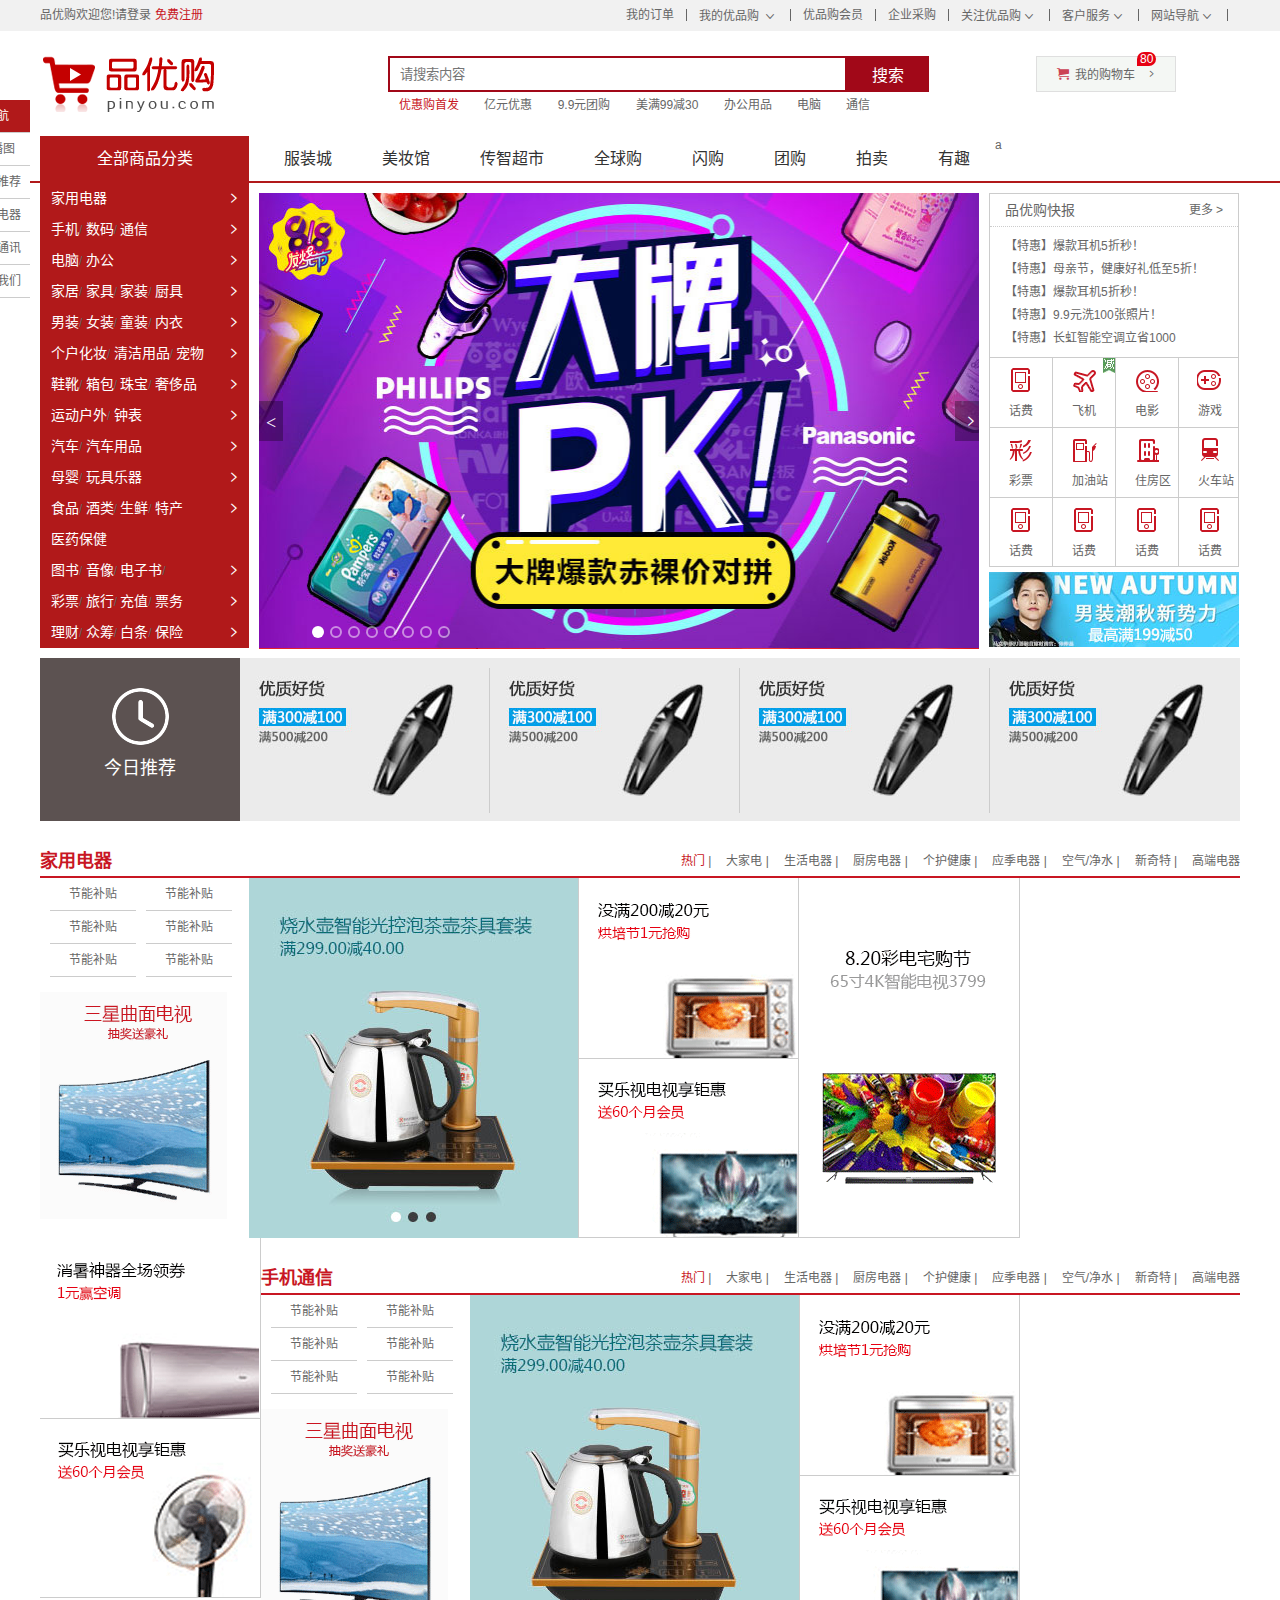
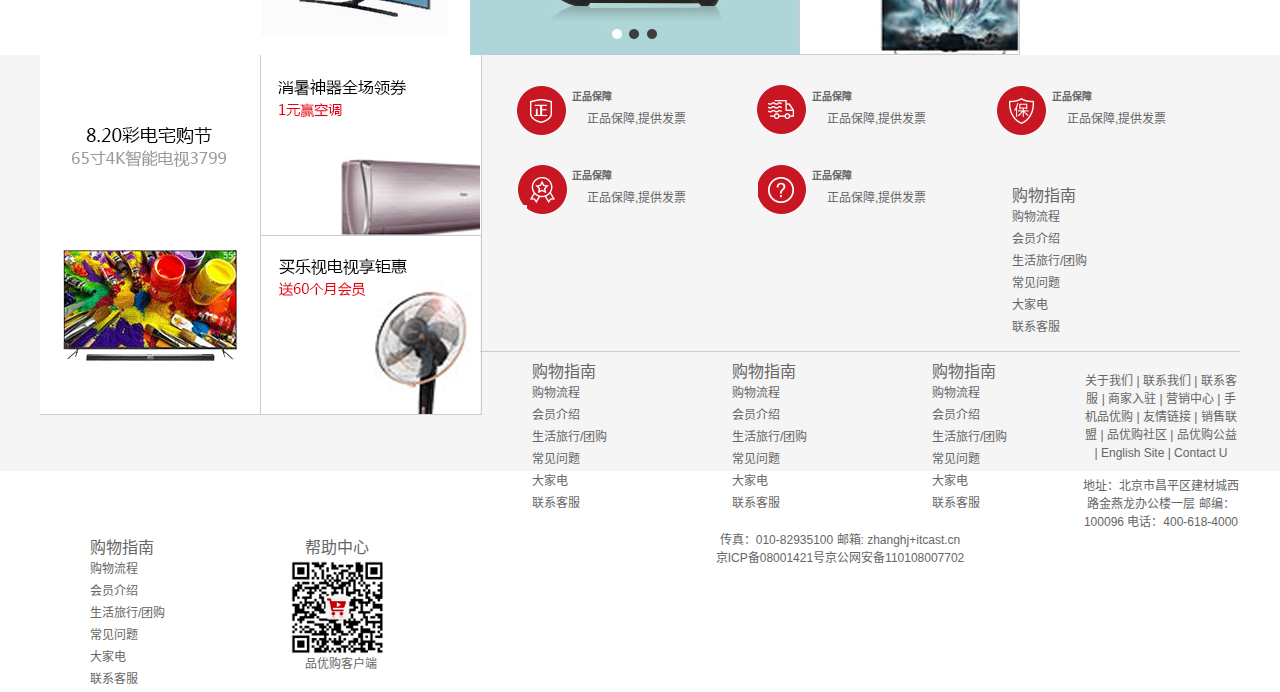
==== youpingou_project/index.html @ c3503786 "first commit" ====
<!DOCTYPE html>
<html lang="zh-CN">
<head>
    <meta charset="UTF-8">
    <title>品优购-综合网购首选-正品低价、品质保障、配送及时、轻松购物!</title>
    <!--网站说明-->
    <meta name="description" content="品优购JD.COM-专业的综合网上购物商城,销售家电、数码通讯、电脑、家居百货、服装服饰、母婴、图书、食品等数万个品牌优质商品.便捷、诚信的服务，为您提供愉悦的网上购物体验!" />
   <!--关键字-->
    <meta name="Keywords" content="网上购物,网上商城,手机,笔记本,电脑,MP3,CD,VCD,DV,相机,数码,配件,手表,存储卡,品优购" />
    <!--引入网页图标-->
    <link rel="shortcut icon" href="favicon.ico" type="image/x-icon">
    <!--初始化文件-->
    <link rel="stylesheet" href="css/base.css">
    <!--公共文件-->
    <link rel="stylesheet" href="css/common.css">
    <!--引入indexcss-->
    <link rel="stylesheet" href="css/index.css">
    <script type="text/javascript" src="http://libs.baidu.com/jquery/2.0.0/jquery.js"></script>
    <script type="text/javascript" src="js/index_lunbo.js"></script>

</head>
<body>
        <!--顶部快捷导航start-->
        <div class="shortcut">
            <div class="w">
                <div class="fl">
                    <ul>
                        <li>品优购欢迎您!   </li>
                        <li><a href="#">请登录</a>
                            <a href="注册.html" class="style-red">免费注册</a>
                        </li>
                    </ul>
                </div>
                <div class="fr">
                    <ul>
                        <li><a href="#">我的订单</a></li>
                        <li class="spacer"></li>
                        <li><a href="#">我的优品购</a>
                            <i class="icomoon"></i></li>
                        <li class="spacer"></li>
                        <li><a href="#">优品购会员</a></li>
                        <li class="spacer"></li>
                        <li><a href="#">企业采购</a></li>
                        <li class="spacer"></li>
                        <li><a href="#">关注优品购</a><i class="icomoon"></i></li>
                        <li class="spacer"></li>
                        <li><a href="#">客户服务</a><i class="icomoon"></i></li>
                        <li class="spacer"></li>
                        <li><a href="#">网站导航</a><i class="icomoon"></i></li>
                        <li class="spacer"></li>
                    </ul></div>
            </div>
        </div>
        <!--顶部快捷导航End-->
        <!--header    start-->
       <div class="header w">
           <!--logo-->
           <div class="logo">
               <h1>
                   <a href="index.html" title="品优购">品优购</a>
               </h1>
           </div>
           <!--search-->
           <div class="search">
               <input type="text" class="text"  placeholder="请搜索内容">
                <button class="btn">搜索</button>
           </div>
           <!--热词-->
           <div class="hotwords">
               <a href="#" class="style-red">优惠购首发</a>
               <a href="#">亿元优惠</a>
               <a href="#">9.9元团购</a>
               <a href="#">美满99减30</a>
               <a href="#">办公用品</a>
               <a href="#">电脑</a>
               <a href="#">通信</a>
           </div>
           <!--购物车模块-->
           <div class="shopcar">
               <i class="car"> </i>我的购物车 <i class="arrow">  </i>
               <i class="count">80</i>

           </div>
       </div>
        <!--header    end-->
        <!--nav  start-->
        <div class="nav">
            <div class="w">
               <div class="dorpdown fl">
                   <div class="dt">全部商品分类</div>
                   <div class="dd" style="display: block;">
                       <ul>
                           <li class="mebu_item">
                               <a href="#">家用电器</a>
                               <i></i>
                           </li>
                           <li class="mebu_item">
                               <a href="list.html">手机</a>/
                               <a href="#">数码</a>/
                               <a href="#">通信</a>
                               <i></i>
                           </li>
                           <li class="mebu_item">
                               <a href="#">电脑</a>/
                               <a href="#">办公</a>
                               <i></i>
                           </li>
                           <li class="mebu_item">
                               <a href="#">家居</a>/
                               <a href="#">家具</a>/
                               <a href="#">家装</a>/
                               <a href="#">厨具</a>
                               <i></i>
                           </li>
                           <li class="mebu_item">
                               <a href="#">男装</a>/
                               <a href="#">女装</a>/
                               <a href="#">童装</a>/
                               <a href="#">内衣</a>
                               <i></i>
                           </li>
                           <li class="mebu_item">
                               <a href="#">个户化妆</a>/
                               <a href="#">清洁用品</a>/
                               <a href="#">宠物</a>
                               <i></i>
                           </li>
                           <li class="mebu_item">
                               <a href="#">鞋靴</a>/
                               <a href="#">箱包</a>/
                               <a href="#">珠宝</a>/
                               <a href="#">奢侈品</a>
                               <i></i>
                           </li>
                           <li class="mebu_item">
                               <a href="#">运动户外</a>/
                               <a href="#">钟表</a>
                               <i></i>
                           </li>
                           <li class="mebu_item">
                               <a href="#">汽车</a>/
                               <a href="#">汽车用品</a>
                               <i></i>
                           </li>
                           <li class="mebu_item">
                               <a href="#">母婴</a>/
                               <a href="#">玩具乐器</a>
                               <i></i>
                           </li>
                           <li class="mebu_item">
                               <a href="#">食品</a>/
                               <a href="#">酒类</a>/
                               <a href="#">生鲜</a>/
                               <a href="#">特产</a>
                               <i></i>
                           </li>
                           <li class="mebu_item">
                               <a href="#">医药保健</a>
                           </li>
                           <li class="mebu_item">
                               <a href="#">图书</a>/
                               <a href="#">音像</a>/
                               <a href="#">电子书</a>/
                               <a href="#"></a>
                               <i></i>
                           <li class="mebu_item">
                               <a href="#">彩票</a>/
                               <a href="#">旅行</a>/
                               <a href="#">充值</a>/
                               <a href="#">票务</a>
                               <i></i>
                           </li>
                           <li class="mebu_item">
                               <a href="#">理财</a>/
                               <a href="#">众筹</a>/
                               <a href="#">白条</a>/
                               <a href="#">保险</a>
                               <i></i>
                           </li>
                           </li>
                       </ul>
                   </div>
               </div>
                <div class="navitems fl">
                    <ul>
                        <li><a href="#">服装城 </a></li>
                        <li><a href="#">美妆馆 </a></li>
                        <li><a href="#"> 传智超市</a></li>
                        <li><a href="#">全球购 </a></li>
                        <li><a href="#">闪购</a></li>a
                        <li><a href="#"> 团购</a></li>
                        <li><a href="#">拍卖 </a></li>
                        <li><a href="#">有趣</a></li>
                    </ul>
                </div>
            </div>
        </div>
        <!--nav  End-->

        <div class="w">
            <div class="main">
                <div class="focus fl" >
                    <a href="JavaScript:;" class="arrow_l"><</a>
                    <a href="JavaScript:;" class="arrow_f"></a>
                    <ul class="lunbo">
                        <li><a href="#"><img src="upload/focus.jpg" alt=""></a></li>
                        <li><a href="#"><img src="upload/fouse1.jpg" alt=""></a></li>
                        <li><a href="#"><img src="upload/fouse3.jpg" alt=""></a></li>
                        <li><a href="#"><img src="upload/fouse2%20(2).jpg" alt=""></a></li>
                        <li><a href="#"><img src="upload/fouse5.jpg" alt=""></a></li>
                        <li><a href="#"><img src="upload/fouse6.jpg" alt=""></a></li>
                        <li><a href="#"><img src="upload/fo8.jpg" alt=""></a></li>
                        <li><a href="#"><img src="upload/fo9.jpg" alt=""></a></li>
                    </ul>
                    <ol class="circle">
                        <li class="current"></li>
                        <li ></li>
                        <li></li>
                        <li></li>
                        <li></li>
                        <li></li>
                        <li></li>
                        <li></li>
                    </ol>
                </div>
                    <div class="newflash fr">
                    <div class="new">
                        <div class="news_hd">
                            品优购快报
                            <a href="#">更多 &gt</a>
                        </div>
                        <div class="new_bd">
                            <ul>
                                <li><a href="#">【特惠】爆款耳机5折秒！</a></li>
                                <li><a href="#">【特惠】母亲节，健康好礼低至5折！</a></li>
                                <li><a href="#">【特惠】爆款耳机5折秒！</a></li>
                                <li><a href="#">【特惠】9.9元洗100张照片！</a></li>
                                <li><a href="#">【特惠】长虹智能空调立省1000</a></li>
                            </ul>
                        </div>
                    </div>
                    <div class="lifesevise">
                        <ul>
                            <li>
                                <a href="#"><i class="sevise_icon  sevise_icon_huafei"></i><p>话费</p></a>
                            </li>
                            <li>
                                <a href="#"><i class="sevise_icon  sevise_icon_feiji"></i><p>飞机</p></a><span class="host"></span>
                            </li>
                            <li>
                                <a href="#"><i class="sevise_icon  sevise_icon_dianying"></i><p>电影</p></a>
                            </li>
                            <li>
                                <a href="#"><i class="sevise_icon  sevise_icon_youxi"></i><p>游戏</p></a>
                            </li>
                            <li>
                                <a href="#"><i class="sevise_icon  sevise_icon_caipiao"></i><p>彩票</p></a>
                            </li>
                            <li>
                                <a href="#"><i class="sevise_icon  sevise_icon_jiayouzhan"></i><p>加油站</p></a>
                            </li>
                            <li>
                                <a href="#"><i class="sevise_icon  sevise_icon_zhufangqu"></i><p>住房区</p></a>
                            </li>
                            <li>
                                <a href="#"><i class="sevise_icon  sevise_icon_huochezhan"></i><p>火车站</p></a>
                            </li>
                            <li>
                            <a href="#"><i class="sevise_icon  sevise_icon_huafei"></i><p>话费</p></a>
                            </li>
                            <li>
                                <a href="#"><i class="sevise_icon  sevise_icon_huafei"></i><p>话费</p></a>
                            </li>
                            <li>
                                <a href="#"><i class="sevise_icon  sevise_icon_huafei"></i><p>话费</p></a>
                            </li>
                            <li>
                                <a href="#"><i class="sevise_icon  sevise_icon_huafei"></i><p>话费</p></a>
                            </li>

                        </ul>
                    </div>
                    <div class="bargain">
                        <img src="upload/bargain.jpg" alt="">
                    </div>
                </div>
            </div>

        </div>

        <!--<推荐服务模块>-->
        <div class="recommend w">
            <div class="recom_hd fl">
                <img src="img/clock.png" alt="">
                <h3>今日推荐</h3>
            </div>
            <div class="recom_bd fl">
                <ul>
                    <li><img src="upload/pic.jpg" alt=""></li>
                    <li><img src="upload/pic.jpg" alt=""></li>
                    <li><img src="upload/pic.jpg" alt=""></li>
                    <li class="last"><img src="upload/pic.jpg" alt=""></li>
                </ul> 
            </div>
        </div>

       <!-- </推荐服务模块> end-->

        <!--楼层区  start-->
        <div class="floor">
            <!--家用电器-->
            <div class="jiadian w">
                <div class=" box-hd">
                   <h3>家用电器</h3>
                    <div class="tab-list fr">
                        <ul>
                            <li><a href="#" class="style-red">热门</a> | </li>
                            <li><a href="#">大家电</a> | </li>
                            <li><a href="#">生活电器</a> | </li>
                            <li><a href="#">厨房电器</a> | </li>
                            <li><a href="#">个护健康</a> | </li>
                            <li><a href="#">应季电器</a> | </li>
                            <li><a href="#">空气/净水</a> | </li>
                            <li><a href="#">新奇特</a> | </li>
                            <li><a href="#">高端电器</a></li>

                        </ul>

                    </div>
                </div>
                <div class="box-bd" >
                    <ul class="tab_con">
                        <li class="w209 ">
                            <ul class="tab-con-list">
                                <li><a href="#">节能补贴</a></li>
                                <li><a href="#">节能补贴</a></li>
                                <li><a href="#">节能补贴</a></li>
                                <li><a href="#">节能补贴</a></li>
                                <li><a href="#">节能补贴</a></li>
                                <li><a href="#">节能补贴</a></li>
                            </ul>
                            <img src="upload/floor-1-1.png" alt="">
                        </li>
                        <li class="w329"><img src="upload/pic1.jpg" alt=""></li>
                        <li class="w219">
                            <div class="tab-con-item">
                                <a href="">
                                    <img src="upload/floor-1-2.png " alt="">
                                </a>
                            </div>
                            <div class="tab-con-item">
                                <a href="">
                                    <img src="upload/floor-1-3.png " alt="">
                                </a>
                            </div>
                        </li>
                        <li class="w220">
                            <div class="tab-con-item">
                                <a href="">
                                    <img src="upload/floor-1-4.png " alt="">
                                </a>
                            </div>
                        </li>
                        <li class="w220">
                            <div class="tab-con-item">
                                <a href="">
                                    <img src="upload/floor-1-5.png" alt="">
                                </a>
                            </div>
                            <div class="tab-con-item">
                                <a href="">
                                    <img src="upload/floor-1-6.png" alt="">
                                </a>
                            </div>
                        </li>
                    </ul>
                    <!--<ul></ul>-->
                </div>
            </div>
            <div class="shouji w">
                <div class=" box-hd">
                    <h3>手机通信</h3>
                    <div class="tab-list fr">
                        <ul>
                            <li><a href="#" class="style-red">热门</a> | </li>
                            <li><a href="#">大家电</a> | </li>
                            <li><a href="#">生活电器</a> | </li>
                            <li><a href="#">厨房电器</a> | </li>
                            <li><a href="#">个护健康</a> | </li>
                            <li><a href="#">应季电器</a> | </li>
                            <li><a href="#">空气/净水</a> | </li>
                            <li><a href="#">新奇特</a> | </li>
                            <li><a href="#">高端电器</a></li>

                        </ul>

                    </div>
                </div>
                <div class="box-bd" >
                    <ul class="tab_con">
                        <li class="w209 ">
                            <ul class="tab-con-list">
                                <li><a href="#">节能补贴</a></li>
                                <li><a href="#">节能补贴</a></li>
                                <li><a href="#">节能补贴</a></li>
                                <li><a href="#">节能补贴</a></li>
                                <li><a href="#">节能补贴</a></li>
                                <li><a href="#">节能补贴</a></li>
                            </ul>
                            <img src="upload/floor-1-1.png" alt="">
                        </li>
                        <li class="w329"><img src="upload/pic1.jpg" alt=""></li>
                        <li class="w219">
                            <div class="tab-con-item">
                                <a href="">
                                    <img src="upload/floor-1-2.png " alt="">
                                </a>
                            </div>
                            <div class="tab-con-item">
                                <a href="">
                                    <img src="upload/floor-1-3.png " alt="">
                                </a>
                            </div>
                        </li>
                        <li class="w220">
                            <div class="tab-con-item">
                                <a href="">
                                    <img src="upload/floor-1-4.png " alt="">
                                </a>
                            </div>
                        </li>
                        <li class="w220">
                            <div class="tab-con-item">
                                <a href="">
                                    <img src="upload/floor-1-5.png" alt="">
                                </a>
                            </div>
                            <div class="tab-con-item">
                                <a href="">
                                    <img src="upload/floor-1-6.png" alt="">
                                </a>
                            </div>
                        </li>
                    </ul>
                    <!--<ul></ul>-->
                </div>
            </div>
        </div>
        <!--楼层区  End-->

        <!--固定电梯导航-->
        <div class="fixedtool">
            <ul>
                <li class="daohang  current">导航</li>
                <li class="lunbo">轮播图</li>
                <li class="tuijian">今日推荐</li>
                <li class="dianqi">家用电器</li>
                <li class="shouji">手机通讯</li>
                <li class="lianxi">联系我们</li>
            </ul>
        </div>
        <!--固定电梯导航-->
        <!--footer start-->
        <div class="footer">
            <div class="w">
                <div class="mod_servise">
                    <ul>
                        <li>
                            <i class="mod_servise_zheng"></i>
                            <div class="mod_servise_tit">
                                <h5>正品保障</h5>
                                <p>正品保障,提供发票</p>
                            </div>
                        </li>
                        <li><i class="mod_servise_kuai"></i>
                            <div class="mod_servise_tit">
                                <h5>正品保障</h5>
                                <p>正品保障,提供发票</p>
                            </div></li>
                        <li><i class="mod_servise_wu"></i>
                            <div class="mod_servise_tit">
                                <h5>正品保障</h5>
                                <p>正品保障,提供发票</p>
                            </div></li>
                        <li><i class="mod_servise_te"></i>
                            <div class="mod_servise_tit">
                                <h5>正品保障</h5>
                                <p>正品保障,提供发票</p>
                            </div></li>
                        <li><i class="mod_servise_bang"></i>
                            <div class="mod_servise_tit">
                                <h5>正品保障</h5>
                                <p>正品保障,提供发票</p>
                            </div></li>
                    </ul>
                </div>
                <div class="mod_help">
                    <dl class="mod_help_item">
                        <dt>购物指南</dt>
                        <dd> <a href="#">购物流程 </a></dd>
                        <dd> <a href="#">会员介绍 </a></dd>
                        <dd> <a href="#">生活旅行/团购 </a></dd>
                        <dd> <a href="#">常见问题 </a></dd>
                        <dd> <a href="#">大家电 </a></dd>
                        <dd> <a href="#">联系客服 </a></dd>
                    </dl>
                    <dl class="mod_help_item">
                        <dt>购物指南</dt>
                        <dd> <a href="#">购物流程 </a></dd>
                        <dd> <a href="#">会员介绍 </a></dd>
                        <dd> <a href="#">生活旅行/团购 </a></dd>
                        <dd> <a href="#">常见问题 </a></dd>
                        <dd> <a href="#">大家电 </a></dd>
                        <dd> <a href="#">联系客服 </a></dd>
                    </dl>
                    <dl class="mod_help_item">
                        <dt>购物指南</dt>
                        <dd> <a href="#">购物流程 </a></dd>
                        <dd> <a href="#">会员介绍 </a></dd>
                        <dd> <a href="#">生活旅行/团购 </a></dd>
                        <dd> <a href="#">常见问题 </a></dd>
                        <dd> <a href="#">大家电 </a></dd>
                        <dd> <a href="#">联系客服 </a></dd>
                    </dl>
                    <dl class="mod_help_item">
                        <dt>购物指南</dt>
                        <dd> <a href="#">购物流程 </a></dd>
                        <dd> <a href="#">会员介绍 </a></dd>
                        <dd> <a href="#">生活旅行/团购 </a></dd>
                        <dd> <a href="#">常见问题 </a></dd>
                        <dd> <a href="#">大家电 </a></dd>
                        <dd> <a href="#">联系客服 </a></dd>
                    </dl>
                    <dl class="mod_help_item">
                        <dt>购物指南</dt>
                        <dd> <a href="#">购物流程 </a></dd>
                        <dd> <a href="#">会员介绍 </a></dd>
                        <dd> <a href="#">生活旅行/团购 </a></dd>
                        <dd> <a href="#">常见问题 </a></dd>
                        <dd> <a href="#">大家电 </a></dd>
                        <dd> <a href="#">联系客服 </a></dd>
                    </dl>
                    <dl class="mod_help_item mod_help_app">
                        <dt>帮助中心</dt>
                        <dd>
                            <img src="upload/erweima.png" >
                            <p>品优购客户端</p>
                        </dd>
                    </dl>
                </div>

                <div class="mod_copyright">
                    <p class="mod_copyright_link">
                        关于我们  |  联系我们  |  联系客服  |  商家入驻  |  营销中心  |  手机品优购  |  友情链接  |  销售联盟  |  品优购社区  |  品优购公益  |  English Site  |  Contact U
                    </p>
                    <p class="mod_copyright_info">
                        地址：北京市昌平区建材城西路金燕龙办公楼一层 邮编：100096 电话：400-618-4000 传真：010-82935100 邮箱: zhanghj+itcast.cn  <br>
                        京ICP备08001421号京公网安备110108007702
                    </p>
                </div>
            </div>
        </div>
        <!--footer End-->
</body>
</html>
---- youpingou_project/css/base.css ----
﻿/*清除元素默认的内外边距  */
* {
    margin: 0;
    padding: 0
}
/*让所有斜体 不倾斜*/
em,
i {
    font-style: normal;
}
/*去掉列表前面的小点*/
li {
    list-style: none;
}
/*图片没有边框   去掉图片底侧的空白缝隙*/
img {
    border: 0;  /*ie6*/
    vertical-align: middle;
}
/*让button 按钮 变成小手*/
button {
    cursor: pointer;
}
/*取消链接的下划线*/
a {
    color: #666;
    text-decoration: none;
}

a:hover {
    color: #e33333;
}

button,
input {
    font-family: 'Microsoft YaHei', 'Heiti SC', tahoma, arial, 'Hiragino Sans GB', \\5B8B\4F53, sans-serif;
    /*取消轮廓线 蓝色的*/
    outline: none;
}

body {
    background-color: #fff;
    font: 12px/1.5 'Microsoft YaHei', 'Heiti SC', tahoma, arial, 'Hiragino Sans GB', \\5B8B\4F53, sans-serif;
    color: #666
}

.hide,
.none {
    display: none;
}
/*清除浮动*/
.clearfix:after {
    visibility: hidden;
    clear: both;
    display: block;
    content: ".";
    height: 0
}

.clearfix {
    *zoom: 1
}
---- youpingou_project/css/common.css ----
/*公共样式*/
.fl {
	float: left;
}
.fr {
	float: right;
}
@font-face {
    font-family: 'icomoon';
    src:  url('../fonts/icomoon.eot?7kkyc2');
    src:  url('../fonts/icomoon.eot?7kkyc2#iefix') format('embedded-opentype'),
    url('../fonts/icomoon.ttf?7kkyc2') format('truetype'),
    url('../fonts/icomoon.woff?7kkyc2') format('woff'),
    url('../fonts/icomoon.svg?7kkyc2#icomoon') format('svg');
  font-weight: normal;
  font-style: normal;
}
.fr .icomoon {
	font-family: 'icomoon';
	font-size: 16px;
	line-height: 26px;
}
/*版心*/
.w {
	width: 1200px;
	margin: 0 auto;
	/*border: 1px solid red;*/
}
.style-red {
	color: #c81623;
}
.spacer {
	width: 1px;
	height: 12px;
	background-color: #666;
	margin: 9px 12px 0;
}
/*顶部快捷导航*/
.shortcut {
	height: 31px;
	background-color: #f1f1f1;
	line-height: 31px;
}
.shortcut li {
	float: left;
}
/*header区域*/
.header{
	height: 105px;
	/*width: 1200px;*/
	/*margin: 0 auto;*/
	/*background-color: pink;*/
	position:relative;
}
.logo{
	width: 175px;
	height: 56px;
	/*background-color: #009dfd;*/
	position: absolute;
	top: 25px;
	left: 0;
}
.logo a {
	display: block;
	width: 175px;
	height: 56px;
	background: url("../img/logo.png") no-repeat;
	text-indent: -9999px;
	overflow: hidden;
}
/*search区域*/
.search{
	position: absolute;
	top: 25px;
	left: 348px;
}
.text{
	width: 445px;
	height: 32px;
	border: 2px solid #A10818;
	color: #000000;
	padding-left: 10px;
	float: left;
}
.btn{
	width: 82px;
	height: 36px;
	background: #A10818;
	border: 0;
	float: left;
	font-size: 16px;
	color: white;
}
.hotwords{
	position: absolute;
	top:65px;
	left:348px;
}
.hotwords a{
	margin: 0 11px 0;
}
.shopcar{
	position: absolute;
	top: 25px;
	right: 64px;
	width: 138px;
	height: 34px;
	border:1px solid #dfdfdf;
	background:#F4F7F4 ;
	line-height: 34px;
	text-align: center;
	cursor: pointer;
}
.car{
	font-family:'icomoon';
	color:#CB4254 ;
}
.arrow{
	font-family:'icomoon';
	margin-left: 5px;
}
.count{
	position: absolute;
	top: -5px;
	/*right: 18px;*/
	/*应该是左侧对其*/
	left:100px;
	background-color: #e60012;
	height: 14px;
	line-height: 14px;
	padding: 0 3px;
	color: #FFFFFF;
	border-radius: 7px 7px 7px 0;
}
/*<!--header    end-->*/
/*<!--nav  start-->*/
.nav{
	height: 45px;
	border-bottom: 2px solid #b1191a;
}
.dorpdown{
	width: 209px;
	height: 45px;
	background-color: #995f91;
}
.dorpdown .dt{

	height: 100%;
	background-color: #b1191a;
	font-size: 16px;
	line-height: 45px;
	text-align: center;
	color: #ffffff;
}
.dorpdown .dd{
	height: 465px;
	background-color: #b1191a;
	margin-top: 2px;
}
.mebu_item{
	height: 31px;
	line-height: 31px;
	margin-left: 1px;
	padding:0 10px;
	transition: all .4s;
}
.mebu_item:hover{
	padding-left: 20px;
}
.mebu_item:hover{
	background-color: #FFFFFF;
}
.mebu_item:hover a{
	color: #b1191a;
}
.mebu_item a{
	font-size: 14px;
	color: #ffffff;
}
.mebu_item i{
	font-family: 'icomoon';
	font-size: 18px;
	float: right;
	color: #FFFFFF;
}
.navitems{
	margin-left: 10px;
}
.navitems  li{
	float: left;
	transition: all .4s;
}
.navitems  li a{
	height: 45px;
	padding:0 25px ;
	line-height: 45px;
	font-size: 16px;
	color: #333;
}
.navitems  li a:hover{
	color: red;
	font-size: 17px;
}
/*底部*/
.footer{
	height: 386px;
	background-color: #f5f5f5;
	padding-top: 30px;
}
.mod_servise{
	height: 79px;
	/*background-color: pink;*/
}
.mod_servise li{
	float: left;
	width: 240px;
	height: 79px;
}
.mod_servise_zheng{
	/*浮动的盒子 可以直接给大小的 不需要转换*/
	float: left;
	width: 50px;
	height: 50px;
	background: url("../img/icons.png") no-repeat -253px -2px;
	margin-left: 35px;

}
.mod_servise_tit{
	float: left;
	margin-left: 5px;
}
.mod_servise_tit h5{
	margin: 5px 0;
}
.mod_servise_kuai{
	float: left;
	width: 50px;
	height: 50px;
	background: url("../img/icons.png") no-repeat -255px -54px;
	margin-left: 35px;

}
.mod_servise_wu{
	float: left;
	width: 50px;
	height: 50px;
	background: url("../img/icons.png") no-repeat -257px -105px;
	margin-left: 35px;

}
.mod_servise_te{
	float: left;
	width: 50px;
	height: 50px;
	background: url("../img/icons.png") no-repeat -257px -156px;
	margin-left: 35px;
}
.mod_servise_bang{
	float: left;
	width: 50px;
	height: 50px;
	background: url("../img/icons.png") no-repeat -257px -208px;
	margin-left: 35px;
}

.mod_help{
	height:187px;
	/*background-color: pink;*/
	border-bottom: 1px solid #ccc ;

}
.mod_help_item{
	width:150px;
	padding: 20px 0 0 50px;
	float: left;
}
.mod_help_item dt{
	font-size: 16px;
}
.mod_help_item dd{
	height: 22px;
}
.mod_help_app dt ,p{
	padding-left: 15px;
	/*text-align: center;*/
}
.mod_copyright{
	text-align: center;
}
.mod_copyright_link{
	margin: 20px 0 15px 0;
}
.mod_copyright_info{
	line-height: 18px;
}
---- youpingou_project/css/index.css ----
.main{
    width: 980px;
    height: 455px;
    /*background-color: pink;*/
    margin-left: 219px;
    margin-top: 10px;
}
.focus{
    width: 720px;
    height: 455px;
    /*background-color:#b1191a;*/
    position: relative;

}
.focus ul li{
    float: left;
}
.focus ul li img{
    width: 720px;
    height: 455px;

}
.newflash{
    width: 250px;
    height: 455px;
    /*background-color: #009dfd;*/
}
.arrow_f,
.arrow_l{
    position: absolute;
    top: 50%;
    width: 24px;
    height: 40px;
    /*background-color: pink;*/
    margin-top: -20px;
    background: rgba(0, 0, 0, .3);
    text-align: center;
    line-height: 40px;
    color: #fff;
    font-size: 18px;
}
.lunbo{
    height: 456px;
    overflow: hidden;
}
.arrow_f{
    font-family: 'icomoon';
    right: 0;
}
.arrow_l{
    font-family: 'icomoon';
}
.circle {
    position: absolute;
    bottom: 10px;
    left: 50px;
}
.circle li {
    float: left;
    width: 8px;
    height: 8px;
    /*background-color: #fff;*/
    border: 2px solid rgba(255, 255, 255, 0.5);
    margin: 0 3px;
    border-radius: 50%;
    /*鼠标经过显示小手*/
    cursor: pointer;

}
.current {
    background-color: #fff;

}
.new{
    height: 163px;
    border: 1px solid #ccc;
    /*background-color: pink;*/
 }
.lifesevise{
    overflow: hidden;
    height: 208px;
    /*background-color: #61a301;*/
    border: 1px solid #ccc;
    border-top: none;
}
.bargain{
    height: 75px;
    margin-top: 5px;
}
.news_hd{
    height: 32px;
    border-bottom: 1px dotted #ccc ;
    line-height: 32px;
    padding:0 15px ;
    font-size: 14px;
}
.news_hd a{
    float: right;
    font-size: 12px;

}
.new_bd{
    padding: 10px 0 0 15px;
}
.new_bd li{
    height: 23px;
}

.lifesevise ul{
    width: 252px;
}
.lifesevise li{
    position: relative;
    width: 62px;
    height: 69px;
    border-right: 1px solid #ccc;
    border-bottom: 1px solid #ccc;
    float: left;
}
.lifesevise li a{
    /*解决i 引起的 外边距塌陷合并的问题*/
    overflow: hidden;
    display: block;
    height: 100%;
}
.sevise_icon{
    display: block;
    background:url("../img/icons.png") no-repeat ;
    width: 24px;
    height: 24px;
    margin: 10px auto;
}
.sevise_icon_huafei{

    background-position: -17px -16px;
}
.host{
    position: absolute;
    right: 0;
    top: 0;
    width: 12px;
    height: 15px;
    background:url("../img/jian.jpg") no-repeat;
}
.sevise_icon_feiji{
    width: 26px;
    background-position: -78px -16px;
}
.sevise_icon_dianying{
    width: 26px;
    background-position: -140px -16px;
}
.sevise_icon_youxi{
    width: 26px;
    background-position: -206px -16px;
}
.sevise_icon_caipiao{
    width: 26px;
    background-position: -16px -87px;
}
.sevise_icon_jiayouzhan{
    width: 26px;
    background-position: -78px -87px;
}
.sevise_icon_zhufangqu{
    width: 26px;
    background-position: -140px -87px;
}
.sevise_icon_huochezhan{
    width: 26px;
    background-position: -205px -88px;
}
.lifesevise li p{
   padding-left: 19px;
}
/*推荐模块*/
.recommend{
    height: 163px;
    /*background-color: pink;*/
    margin-top: 10px;
}
.recom_hd{
    width: 200px;
    height: 163px;
    background-color:#5c5251 ;
    text-align: center;
}
.recom_hd img{
    margin: 30px 0 10px 0;
}
.recom_hd h3{
    font-size: 18px;
    color: #FFFFFF;
    font-weight: normal;
}

.recom_bd{
    width: 1000px;
    height: 163px;
    background-color: #ebebeb;
}
.recom_bd li{
    width: 249px;
    height: 145px;
    border-right: 1px solid #ccc;
    float: left;

    margin-top:10px  ;
}
.recom_bd .last{
    border-right: 0px;
}

/*floor区*/

.box-hd{
    height: 30px;
    /*background-color: pink;*/
    border-bottom: 2px solid #c81623;
    margin-top: 25px;
}
.box-hd h3{
    float: left;
    height: 30px;
    line-height: 30px;
    color: #c81623;
    /*padding-left: 12px;*/
    font-size: 18px;
}
.tab-list{
    line-height:30px;

}
.tab-list li{
    float: left;

    line-height: 30px;
}
.tab-list li a{

    padding-left: 15px;
}

.box-bd{
    height:  360px;
    /*background-color: pink;*/
}
.w209{
    width: 209px;
}
.w329{
    width: 329px;
    border-right: 1px solid #ccc;
}
.w219{
    width: 219px;
    background-color: #f9f9f9;
    border-right: 1px solid #ccc;
}
.w220{
    width: 220px;
    border-right: 1px solid #ccc;
}
.tab_con li{
    height: 360px;

    float: left;;
}
.tab-con-item{

    border-bottom: 1px solid #ccc;
}
.tab-con-list{
    overflow: hidden;
    margin-bottom: 15px;
}
.tab-con-list li{
    width: 86px;
    height: 32px;
    line-height: 32px;
    border-bottom:1px solid #ccc;
    margin-left: 10px;
    text-align: center;
}
.box-bd li{
    overflow: hidden;
}
.box-bd img{
transition: all .4s;
}
.box-bd img:hover{
    margin-left: 8px;
}


.fixedtool{
    position: fixed;
    top: 100px;
    left: 50%;
    margin-left: -676px;
    width: 66px;
    background-color: white;

}
.fixedtool li{
    height: 32px;
    line-height: 32px;
    font-size: 12px;
    text-align: center;
    cursor: pointer;
    border-bottom: 1px solid#ccc;
}
.fixedtool .current{
    background-color: #b1191a;
    color: #FFFFFF;
}
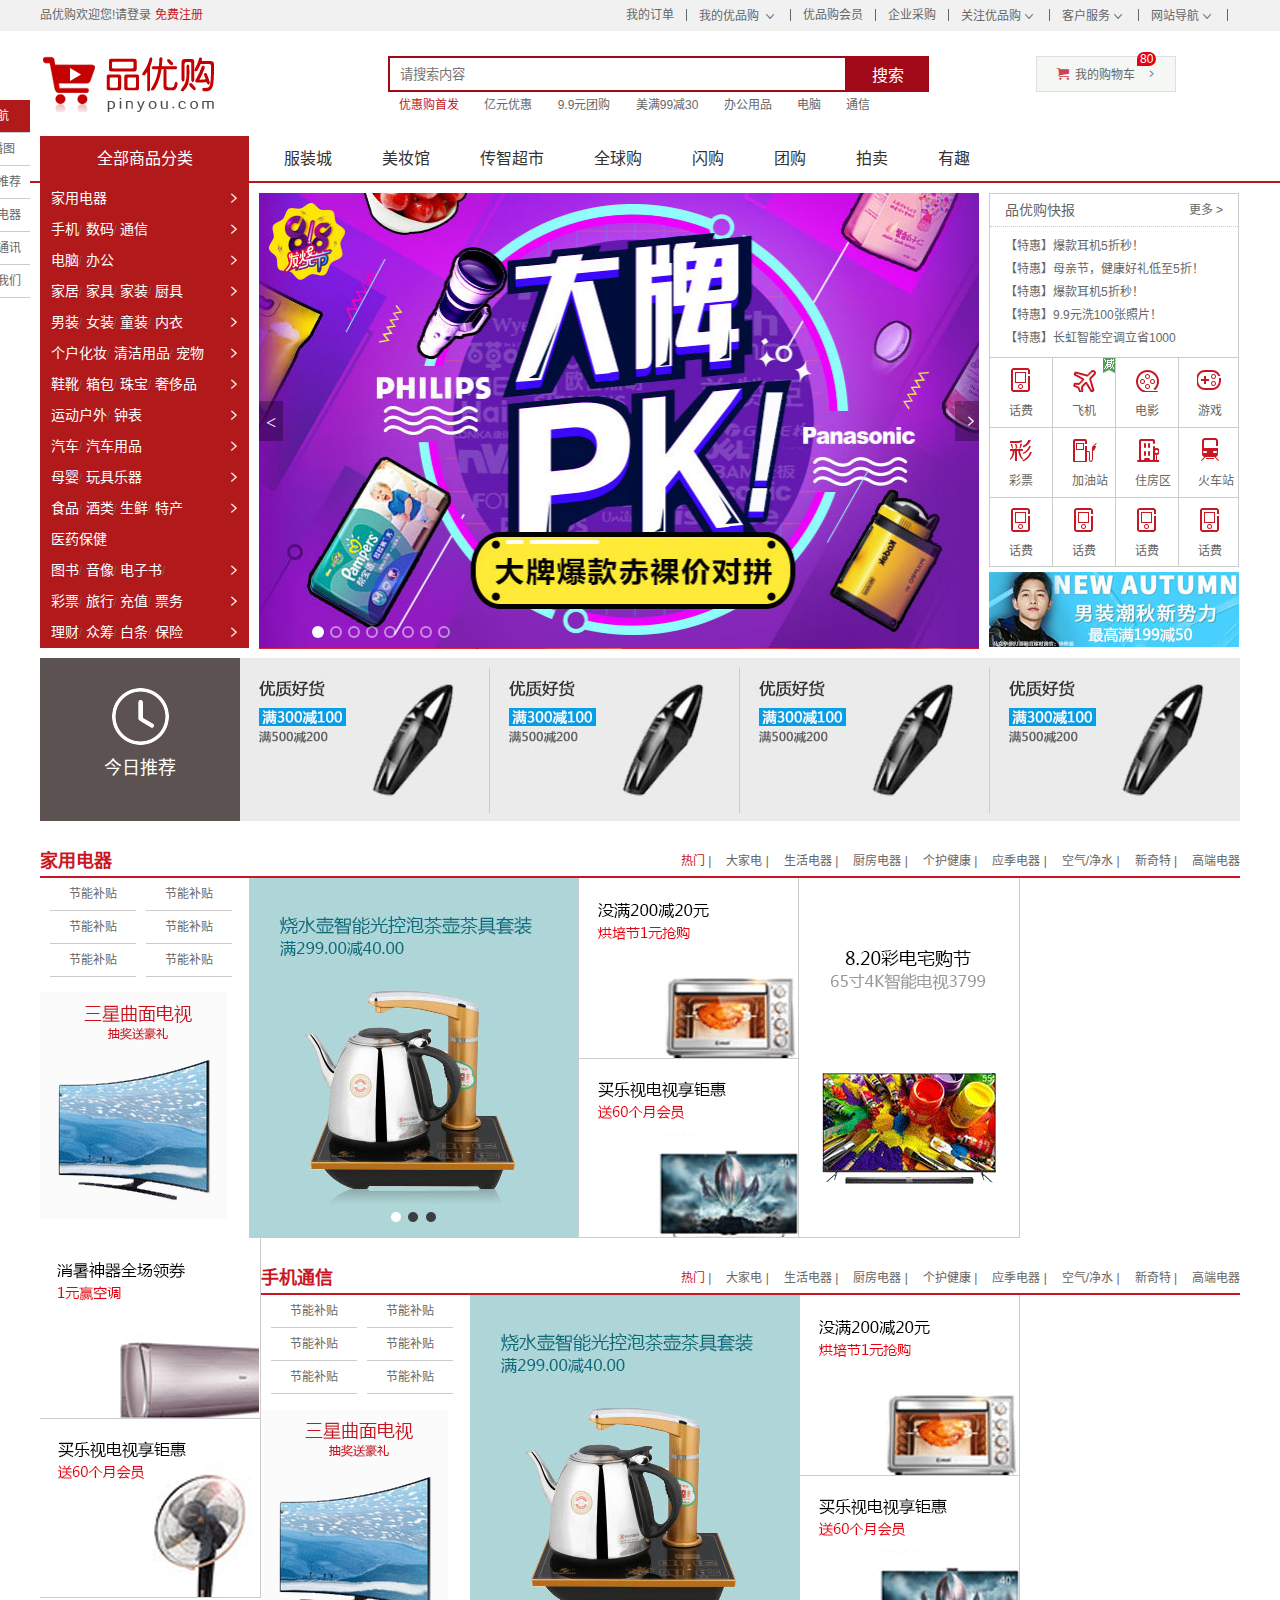
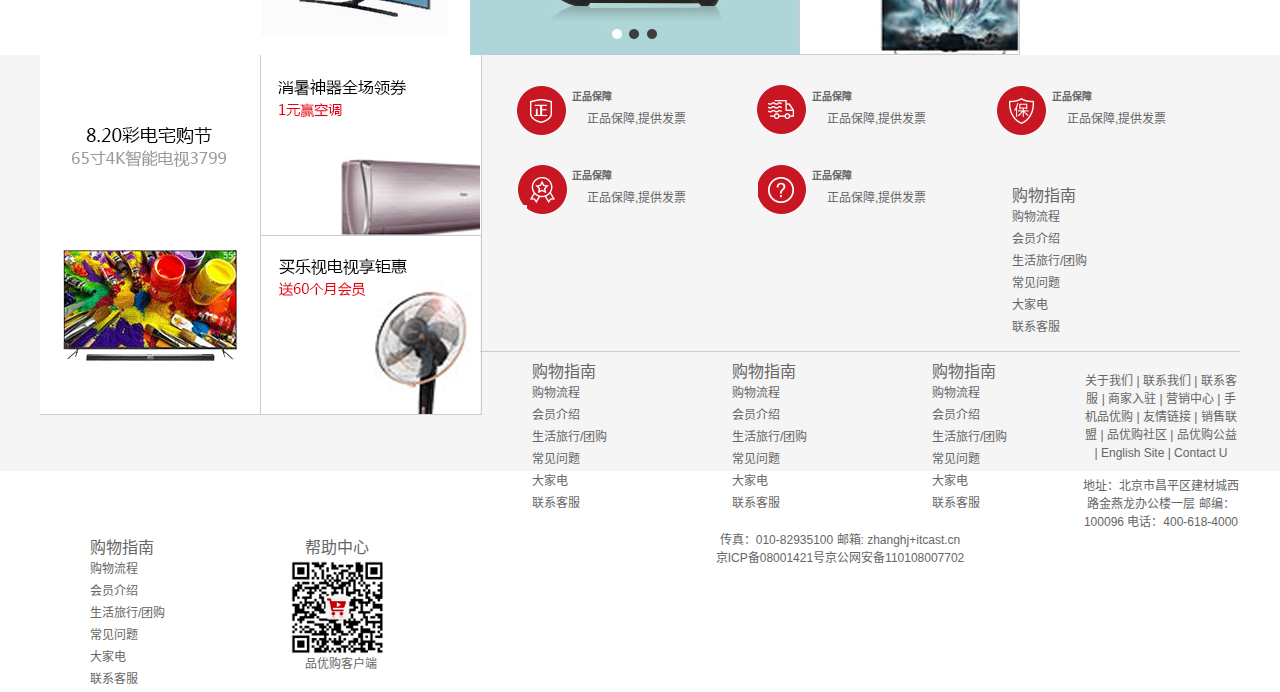
==== commit 1911e237: "Update and rename youpingou_project/index.html to  youpingou_project/index.html" ====
--- a/youpingou_project/index.html
+++ b/youpingou_project/index.html
@@ -187,7 +187,7 @@
                         <li><a href="#">美妆馆 </a></li>
                         <li><a href="#"> 传智超市</a></li>
                         <li><a href="#">全球购 </a></li>
-                        <li><a href="#">闪购</a></li>a
+                        <li><a href="#">闪购</a></li>
                         <li><a href="#"> 团购</a></li>
                         <li><a href="#">拍卖 </a></li>
                         <li><a href="#">有趣</a></li>
@@ -562,4 +562,4 @@
         </div>
         <!--footer End-->
 </body>
-</html>+</html>
